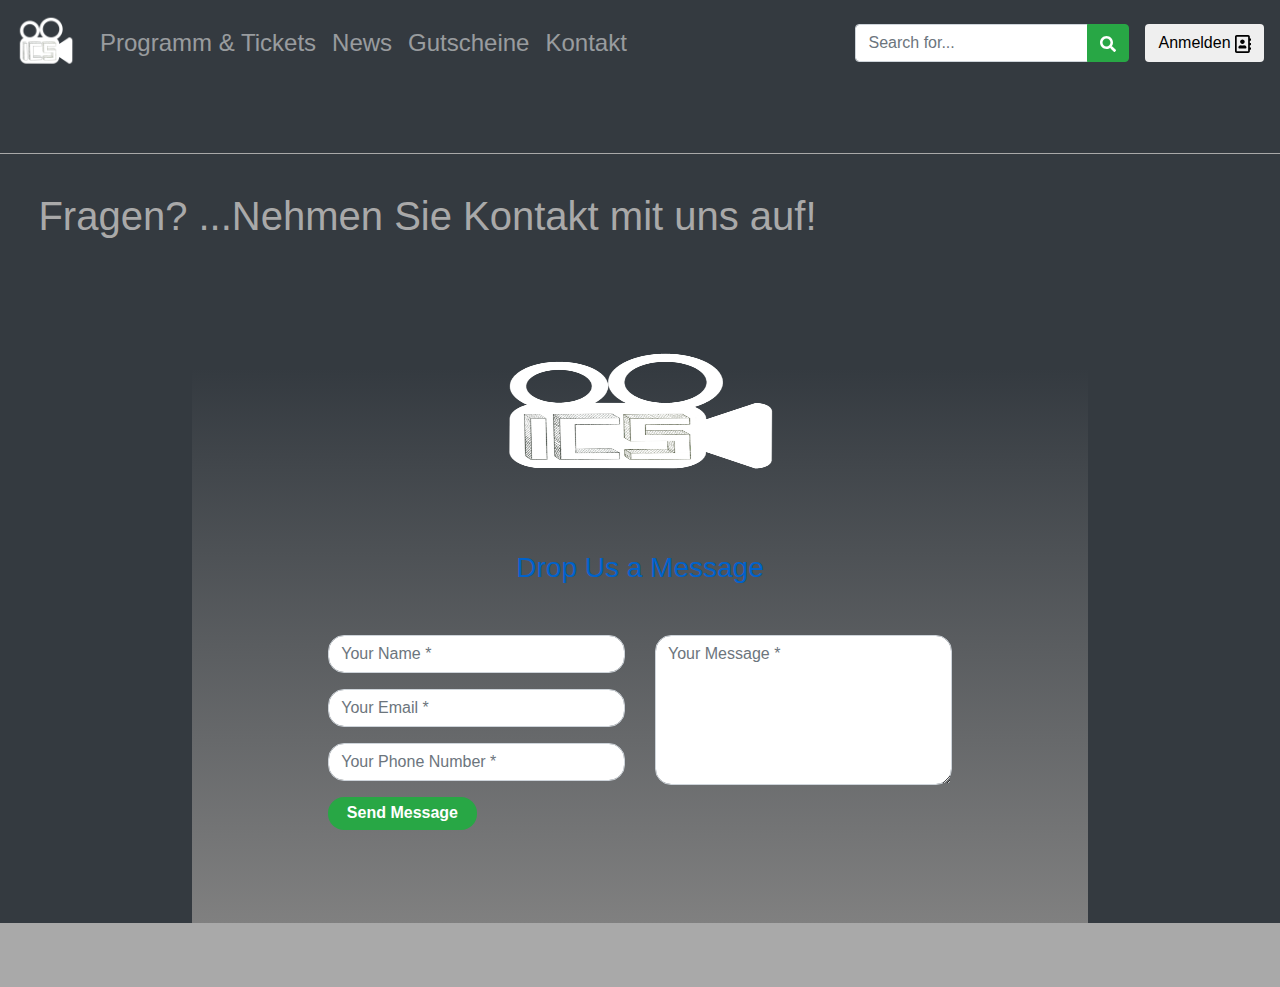
==== src/main/resources/public/contact.html @ 6c8522c1 "contact" ====
<!DOCTYPE html>
<html lang="en">
<head>
    <title>ICS</title>
    <meta charset="utf-8">
    <meta name="viewport" content="width=device-width, initial-scale=1">

    <link rel="stylesheet" href="css/bootstrap.min.css">
    <link rel="stylesheet" href="css/icsstyle.css">
    <link rel="stylesheet" href="css/contact.css">
    <link rel="stylesheet" href="css/font-awesome.min.css">
    <script src="js/jquery-3.3.1.min.js"></script>
    <script src="js/bootstrap.min.js"></script>
    <script src="js/popper.min.js"></script>


    <script type="text/javascript">
        $(function () {
            $.get("navbar.html", function (data) {
                $('#Navbar').append(data);
            })
        });
    </script>

</head>
<body style="padding-top: 80px; background-color: darkgray">
<div style="padding-top: 65px; max-width: 1300px; margin: 0 auto" class="bg-dark">
    <!-- Navbar -->
    <div id="Navbar"></div>
    <!-- Divider -->
    <hr class="linie-2">
    <!--Caption -->
    <h1 style="margin-top: 3%; margin-left: 3%; color: darkgray">Fragen? ...Nehmen Sie Kontakt mit uns auf! </h1>
<div class="container contact-form contactIcs">
    <div class="contact-image">
        <img src="img/icons/logo.png">
    </div>
    <form method="post">
        <h3>Drop Us a Message</h3>
        <div class="row">
            <div class="col-md-6">
                <div class="form-group">
                    <input type="text" name="txtName" class="form-control" placeholder="Your Name *" value="" />
                </div>
                <div class="form-group">
                    <input type="text" name="txtEmail" class="form-control" placeholder="Your Email *" value="" />
                </div>
                <div class="form-group">
                    <input type="text" name="txtPhone" class="form-control" placeholder="Your Phone Number *" value="" />
                </div>
                <div class="form-group">
                    <input type="submit" name="btnSubmit" class="btnContact btn-success" value="Send Message" />
                </div>
            </div>
            <div class="col-md-6">
                <div class="form-group">
                    <textarea name="txtMsg" class="form-control" placeholder="Your Message *" style="width: 100%; height: 150px;"></textarea>
                </div>
            </div>
        </div>
    </form>
</div>
</div>
</body>
</html>
---- src/main/resources/public/css/icsstyle.css ----
.center{
    display: block;
    margin-left: auto;
    margin-right: auto;
}

#gradAqua {
      background-image: linear-gradient(to bottom, aqua, black);
  }

#gradBohemian {
    background-image: linear-gradient(to bottom, purple, yellow);
}

#gradBumble {
    background-image: radial-gradient(circle, black, yellow);
}

.gradbackground {
    background-image: linear-gradient(to bottom, darkgrey, black);
}

.icsFontColor {
    color: darkgray;
}

.icsStandardMargin {
    margin-top: 3%;
    margin-left: 3%;
    margin-right: 3%;
}

hr.linie-1 {
    border-top: 1px solid darkgrey !important;
    border-bottom: 3px solid darkgrey !important;
    display: block;
    margin-top: 0.5em;
    margin-bottom: 0.5em;
    margin-left: 3%;
    margin-right: 3%;
    border-style: solid;
    border-width: 0px;

}

hr.linie-2 {
    border-top: 1px solid darkgrey !important;
    border-bottom: 0px solid darkgrey !important;display: block;
    margin-top: 0.5em;
    margin-bottom: 0.5em;
    margin-left: 0%;
    margin-right: 0%;
    border-style: solid;
    border-width: 0px;

}

.movieSpecs {
    float: left;
    margin-right: 3%;
}

.presentationTable{
    color: inherit;
    width: 14.29%;
    align: center;
}

.card-ics{
    background-image: linear-gradient(to bottom,  #343a40, gray);
    color: darkgray;
}

.grid-container{
    display: grid;

    grid-template-columns: auto auto auto;
}

.grid-item{
    padding: 5%;
}
---- src/main/resources/public/css/contact.css ----
.contact-form{
    background: #fff;
    margin-top: 10%;
    margin-bottom: 5%;
    width: 70%;
}
.contact-form .form-control{
    border-radius:1rem;
}
.contact-image{
    text-align: center;
}
.contact-image img{
    border-radius: 6rem;
    width: 300px;
    height: 150px;
    margin-top: -3%;
}
.contact-form form{
    padding: 14%;
}
.contact-form form .row{
    margin-bottom: -7%;
}
.contact-form h3{
    margin-bottom: 8%;
    margin-top: -10%;
    text-align: center;
    color: #0062cc;
}
.contact-form .btnContact {
    width: 50%;
    border: none;
    border-radius: 1rem;
    padding: 1.5%;
    font-weight: 600;
    color: #fff;
    cursor: pointer;
}
.btnContactSubmit
{
    width: 50%;
    border-radius: 1rem;
    padding: 1.5%;
    color: #fff;
    background-color: #0062cc;
    border: none;
    cursor: pointer;
}
.contactIcs{
    background-image: linear-gradient(to bottom,  #343a40, gray);
    color: darkgray;
}
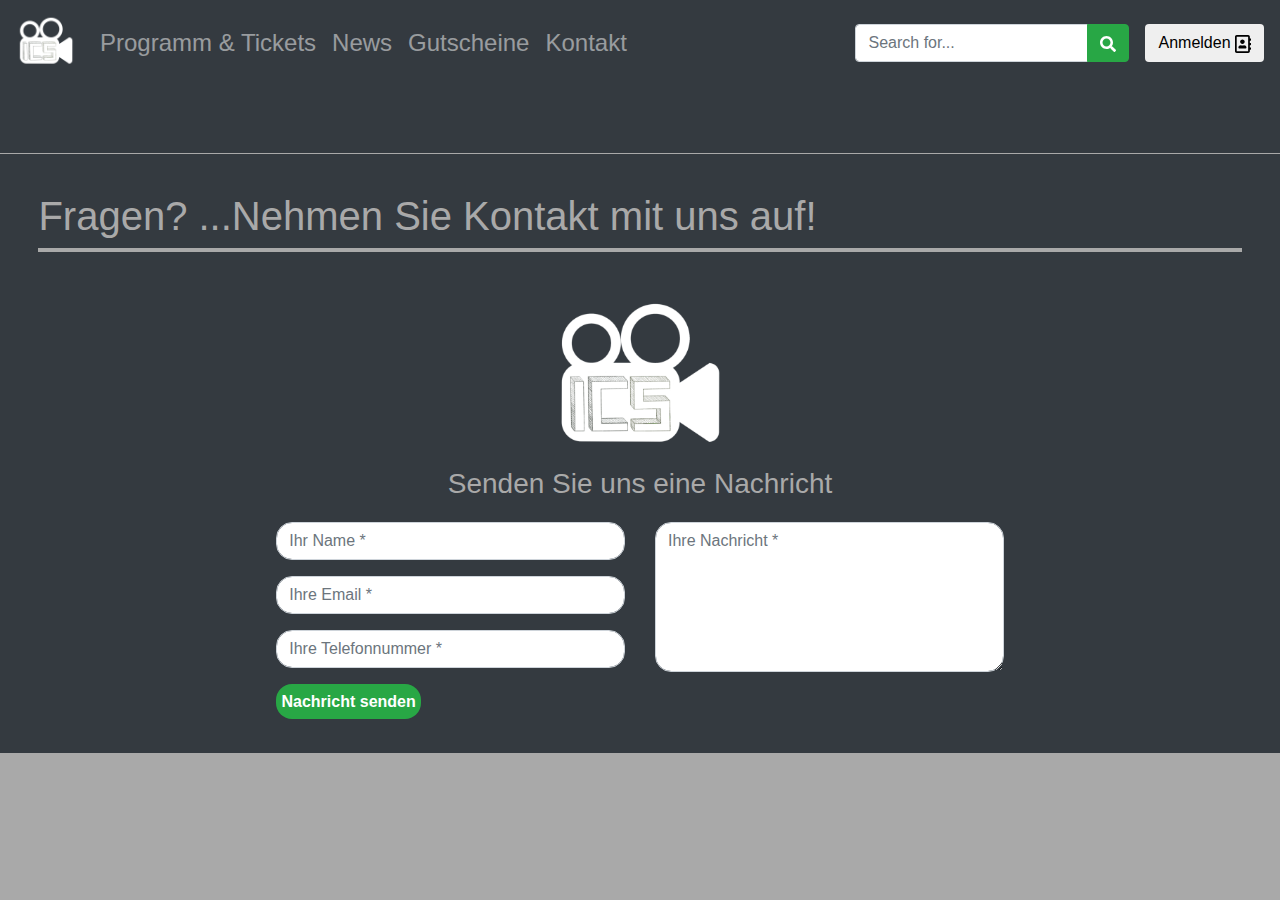
==== commit 3e66786a: "footer and many more" ====
--- a/src/main/resources/public/contact.html
+++ b/src/main/resources/public/contact.html
@@ -31,30 +31,31 @@
     <hr class="linie-2">
     <!--Caption -->
     <h1 style="margin-top: 3%; margin-left: 3%; color: darkgray">Fragen? ...Nehmen Sie Kontakt mit uns auf! </h1>
+    <hr class="linie-1">
 <div class="container contact-form contactIcs">
     <div class="contact-image">
         <img src="img/icons/logo.png">
     </div>
     <form method="post">
-        <h3>Drop Us a Message</h3>
+        <h3>Senden Sie uns eine Nachricht</h3>
         <div class="row">
             <div class="col-md-6">
                 <div class="form-group">
-                    <input type="text" name="txtName" class="form-control" placeholder="Your Name *" value="" />
+                    <input type="text" name="txtName" class="form-control" placeholder="Ihr Name *" value="" />
                 </div>
                 <div class="form-group">
-                    <input type="text" name="txtEmail" class="form-control" placeholder="Your Email *" value="" />
+                    <input type="text" name="txtEmail" class="form-control" placeholder="Ihre Email *" value="" />
                 </div>
                 <div class="form-group">
-                    <input type="text" name="txtPhone" class="form-control" placeholder="Your Phone Number *" value="" />
+                    <input type="text" name="txtPhone" class="form-control" placeholder="Ihre Telefonnummer *" value="" />
                 </div>
                 <div class="form-group">
-                    <input type="submit" name="btnSubmit" class="btnContact btn-success" value="Send Message" />
+                    <input type="submit" name="btnSubmit" class="btnContact btn-success" value="Nachricht senden" style="width: fit-content"/>
                 </div>
             </div>
             <div class="col-md-6">
                 <div class="form-group">
-                    <textarea name="txtMsg" class="form-control" placeholder="Your Message *" style="width: 100%; height: 150px;"></textarea>
+                    <textarea name="txtMsg" class="form-control" placeholder="Ihre Nachricht *" style="width: 100%; height: 150px;"></textarea>
                 </div>
             </div>
         </div>
--- a/src/main/resources/public/css/contact.css
+++ b/src/main/resources/public/css/contact.css
@@ -1,32 +1,31 @@
 .contact-form{
     background: #fff;
-    margin-top: 10%;
+    margin-top: 5%;
     margin-bottom: 5%;
     width: 70%;
 }
 .contact-form .form-control{
-    border-radius:1rem;
+    border-radius: 1rem;
 }
 .contact-image{
     text-align: center;
 }
 .contact-image img{
-    border-radius: 6rem;
-    width: 300px;
-    height: 150px;
+    width: 180px;
+    height: 180px;
     margin-top: -3%;
 }
 .contact-form form{
-    padding: 14%;
+    padding: 8%;
 }
 .contact-form form .row{
     margin-bottom: -7%;
 }
 .contact-form h3{
-    margin-bottom: 8%;
+    margin-bottom: 3%;
     margin-top: -10%;
     text-align: center;
-    color: #0062cc;
+    color: darkgray;
 }
 .contact-form .btnContact {
     width: 50%;
@@ -48,6 +47,5 @@
     cursor: pointer;
 }
 .contactIcs{
-    background-image: linear-gradient(to bottom,  #343a40, gray);
-    color: darkgray;
+    background-color: #343a40;
 }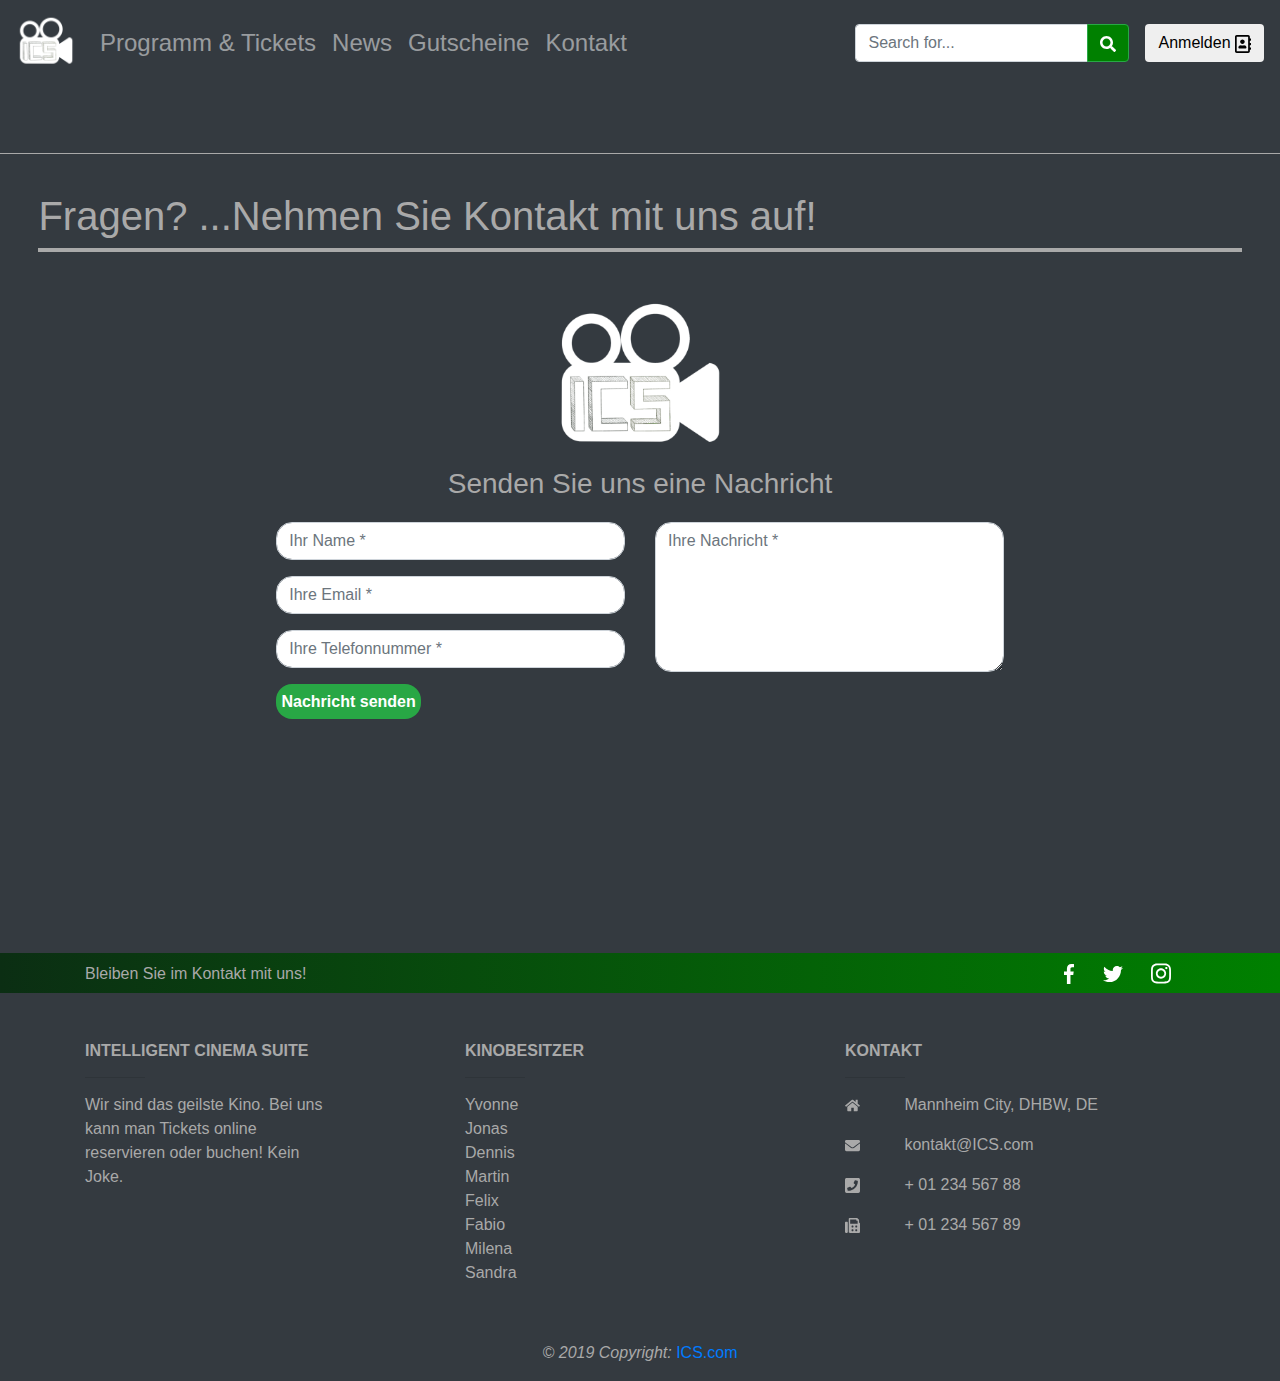
==== commit ba19785f: "Navbar Responsive!" ====
--- a/src/main/resources/public/contact.html
+++ b/src/main/resources/public/contact.html
@@ -18,6 +18,13 @@
         $(function () {
             $.get("navbar.html", function (data) {
                 $('#Navbar').append(data);
+            })
+        });
+    </script>
+    <script type="text/javascript">
+        $(function () {
+            $.get("footer.html", function (data) {
+                $('#Footer').append(data);
             })
         });
     </script>
@@ -60,7 +67,10 @@
             </div>
         </div>
     </form>
+
 </div>
+
+    <div id="Footer"></div>
 </div>
 </body>
 </html>--- a/src/main/resources/public/css/icsstyle.css
+++ b/src/main/resources/public/css/icsstyle.css
@@ -1,3 +1,6 @@
+.navbarIcs{
+    border-bottom: 1px solid darkgray;
+}
 .center{
     display: block;
     margin-left: auto;
@@ -79,4 +82,8 @@
 
 .grid-item{
     padding: 5%;
+}
+
+.hover-ics{
+
 }